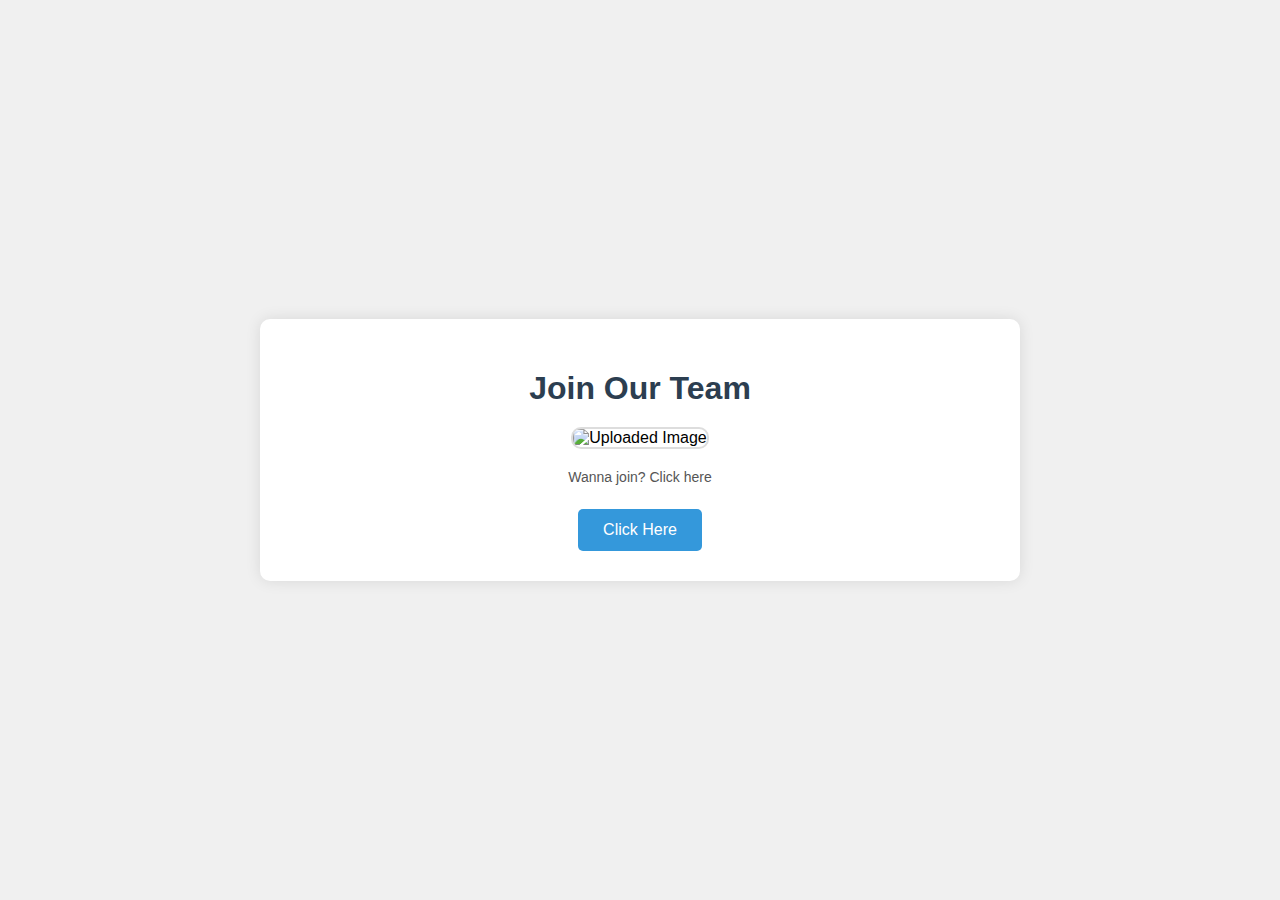
==== selection.html @ e82cae77 "Added-Files" ====
<!DOCTYPE html>
<html lang="en">
<head>
    <meta charset="UTF-8">
    <meta name="viewport" content="width=device-width, initial-scale=1.0">
    <title>Join Our Team</title>
    <style>
        body {
            font-family: Arial, sans-serif;
            margin: 0;
            padding: 0;
            background-color: #f0f0f0;
            display: flex;
            justify-content: center;
            align-items: center;
            min-height: 100vh;
        }

        .container {
            background-color: white;
            padding: 30px;
            border-radius: 10px;
            box-shadow: 0 0 15px rgba(0,0,0,0.1);
            width: 90%;
            max-width: 700px; /* Increased width */
            text-align: center;
        }

        h1 {
            color: #2c3e50;
            margin-bottom: 20px;
        }

        .image-container {
            width: 100%; /* Full width */
            height: auto;
            margin: 20px 0;
        }

        .image-container img {
            width: 100%; /* Adjust to container */
            height: auto; /* Keep aspect ratio */
            border-radius: 10px;
            border: 2px solid #ddd;
        }

        .note {
            font-size: 14px;
            color: #555;
            margin-top: 15px;
        }

        .next-btn {
            background-color: #3498db;
            color: white;
            padding: 12px 25px;
            border: none;
            border-radius: 5px;
            cursor: pointer;
            font-size: 16px;
            transition: background-color 0.3s;
            margin-top: 10px;
        }

        .next-btn:hover {
            background-color: #2980b9;
        }
    </style>
</head>
<body>
    <div class="container">
        <h1>Join Our Team</h1>
        
        <!-- Image Display -->
        <div class="image-container">
            <img src="https://i.ibb.co/xqnTXK15/strtup.png" alt="Uploaded Image">
        </div>

        <!-- Added note above the button -->
        <p class="note">Wanna join? Click here</p>

        <button class="next-btn" onclick="goToForm()">Click Here</button>
    </div>

    <script>
        // Function to navigate to the next page
        function goToForm() {
            window.location.href = 'selectionform.html';
        }
    </script>
</body>
</html>
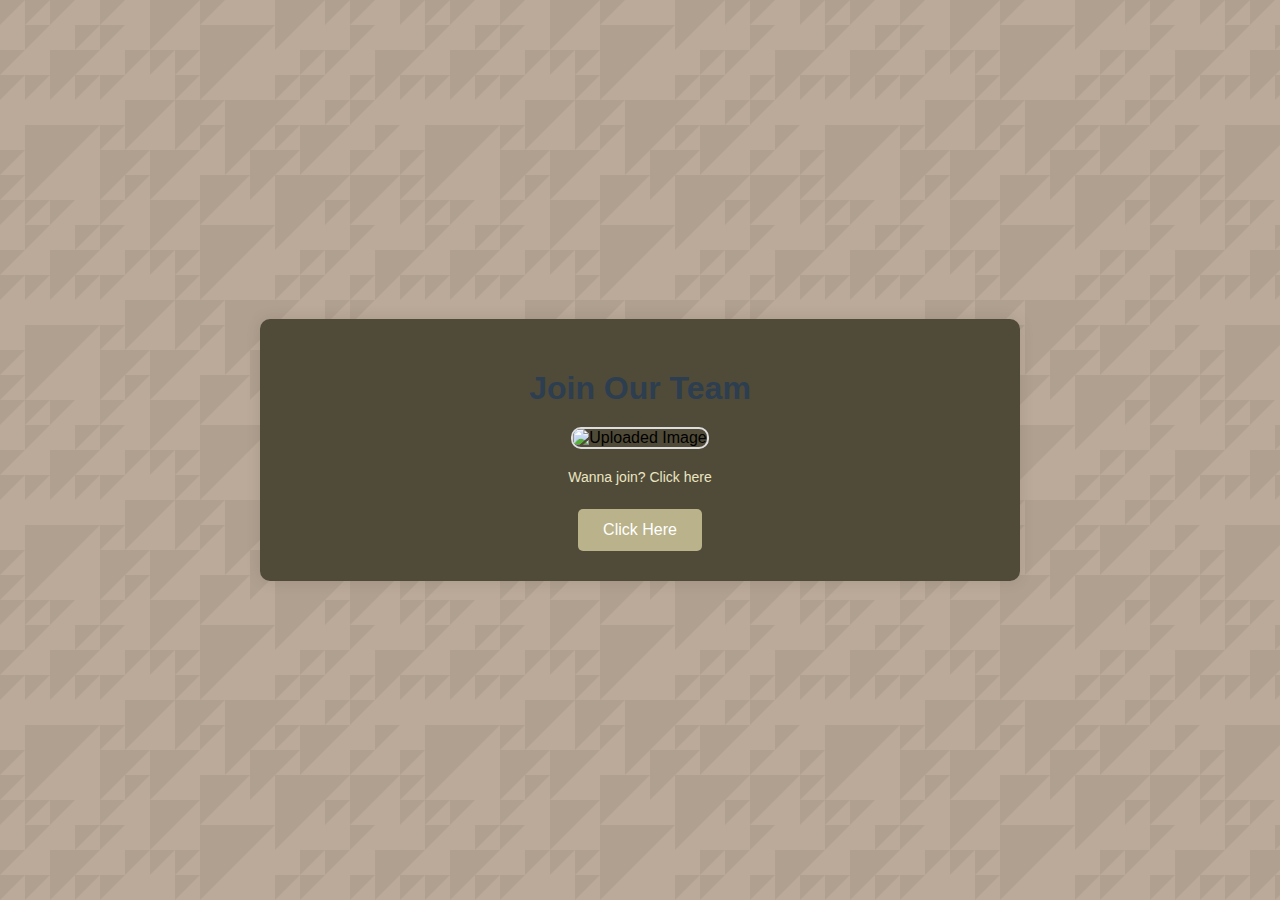
==== commit 81db1fc4: "Updated-CSS" ====
--- a/selection.html
+++ b/selection.html
@@ -6,6 +6,7 @@
     <title>Join Our Team</title>
     <style>
         body {
+            background-image: url("data:image/svg+xml,%3Csvg xmlns='http://www.w3.org/2000/svg' width='400' height='200' viewBox='0 0 160 80'%3E%3Cg fill='%23B0A090' %3E%3Cpolygon points='0 10 0 0 10 0'/%3E%3Cpolygon points='0 40 0 30 10 30'/%3E%3Cpolygon points='0 30 0 20 10 20'/%3E%3Cpolygon points='0 70 0 60 10 60'/%3E%3Cpolygon points='0 80 0 70 10 70'/%3E%3Cpolygon points='50 80 50 70 60 70'/%3E%3Cpolygon points='10 20 10 10 20 10'/%3E%3Cpolygon points='10 40 10 30 20 30'/%3E%3Cpolygon points='20 10 20 0 30 0'/%3E%3Cpolygon points='10 10 10 0 20 0'/%3E%3Cpolygon points='30 20 30 10 40 10'/%3E%3Cpolygon points='20 20 20 40 40 20'/%3E%3Cpolygon points='40 10 40 0 50 0'/%3E%3Cpolygon points='40 20 40 10 50 10'/%3E%3Cpolygon points='40 40 40 30 50 30'/%3E%3Cpolygon points='30 40 30 30 40 30'/%3E%3Cpolygon points='40 60 40 50 50 50'/%3E%3Cpolygon points='50 30 50 20 60 20'/%3E%3Cpolygon points='40 60 40 80 60 60'/%3E%3Cpolygon points='50 40 50 60 70 40'/%3E%3Cpolygon points='60 0 60 20 80 0'/%3E%3Cpolygon points='70 30 70 20 80 20'/%3E%3Cpolygon points='70 40 70 30 80 30'/%3E%3Cpolygon points='60 60 60 80 80 60'/%3E%3Cpolygon points='80 10 80 0 90 0'/%3E%3Cpolygon points='70 40 70 60 90 40'/%3E%3Cpolygon points='80 60 80 50 90 50'/%3E%3Cpolygon points='60 30 60 20 70 20'/%3E%3Cpolygon points='80 70 80 80 90 80 100 70'/%3E%3Cpolygon points='80 10 80 40 110 10'/%3E%3Cpolygon points='110 40 110 30 120 30'/%3E%3Cpolygon points='90 40 90 70 120 40'/%3E%3Cpolygon points='10 50 10 80 40 50'/%3E%3Cpolygon points='110 60 110 50 120 50'/%3E%3Cpolygon points='100 60 100 80 120 60'/%3E%3Cpolygon points='110 0 110 20 130 0'/%3E%3Cpolygon points='120 30 120 20 130 20'/%3E%3Cpolygon points='130 10 130 0 140 0'/%3E%3Cpolygon points='130 30 130 20 140 20'/%3E%3Cpolygon points='120 40 120 30 130 30'/%3E%3Cpolygon points='130 50 130 40 140 40'/%3E%3Cpolygon points='120 50 120 70 140 50'/%3E%3Cpolygon points='110 70 110 80 130 80 140 70'/%3E%3Cpolygon points='140 10 140 0 150 0'/%3E%3Cpolygon points='140 20 140 10 150 10'/%3E%3Cpolygon points='140 40 140 30 150 30'/%3E%3Cpolygon points='140 50 140 40 150 40'/%3E%3Cpolygon points='140 70 140 60 150 60'/%3E%3Cpolygon points='150 20 150 40 160 30 160 20'/%3E%3Cpolygon points='150 60 150 50 160 50'/%3E%3Cpolygon points='140 70 140 80 150 80 160 70'/%3E%3C/g%3E%3C/svg%3E");
             font-family: Arial, sans-serif;
             margin: 0;
             padding: 0;
@@ -14,10 +15,12 @@
             justify-content: center;
             align-items: center;
             min-height: 100vh;
+            background-color: #bbaa99;
+
         }
 
         .container {
-            background-color: white;
+            background-color: #504B38;
             padding: 30px;
             border-radius: 10px;
             box-shadow: 0 0 15px rgba(0,0,0,0.1);
@@ -46,12 +49,12 @@
 
         .note {
             font-size: 14px;
-            color: #555;
+            color: #EBE5C2;
             margin-top: 15px;
         }
 
         .next-btn {
-            background-color: #3498db;
+            background-color: #B9B28A;
             color: white;
             padding: 12px 25px;
             border: none;
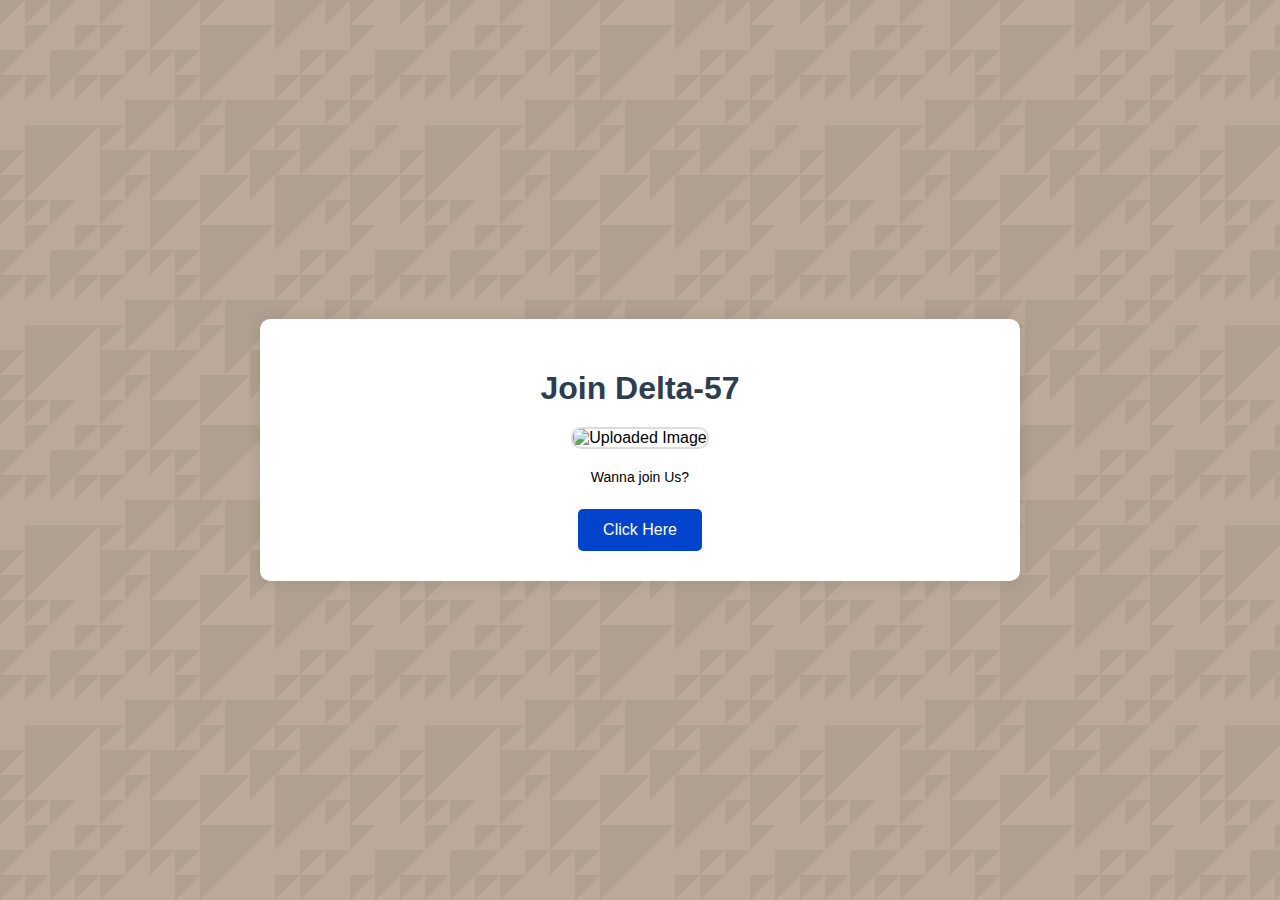
==== commit e6520c54: "Updated-Final-From-Dev" ====
--- a/selection.html
+++ b/selection.html
@@ -3,7 +3,7 @@
 <head>
     <meta charset="UTF-8">
     <meta name="viewport" content="width=device-width, initial-scale=1.0">
-    <title>Join Our Team</title>
+    <title>Join Delta-57</title>
     <style>
         body {
             background-image: url("data:image/svg+xml,%3Csvg xmlns='http://www.w3.org/2000/svg' width='400' height='200' viewBox='0 0 160 80'%3E%3Cg fill='%23B0A090' %3E%3Cpolygon points='0 10 0 0 10 0'/%3E%3Cpolygon points='0 40 0 30 10 30'/%3E%3Cpolygon points='0 30 0 20 10 20'/%3E%3Cpolygon points='0 70 0 60 10 60'/%3E%3Cpolygon points='0 80 0 70 10 70'/%3E%3Cpolygon points='50 80 50 70 60 70'/%3E%3Cpolygon points='10 20 10 10 20 10'/%3E%3Cpolygon points='10 40 10 30 20 30'/%3E%3Cpolygon points='20 10 20 0 30 0'/%3E%3Cpolygon points='10 10 10 0 20 0'/%3E%3Cpolygon points='30 20 30 10 40 10'/%3E%3Cpolygon points='20 20 20 40 40 20'/%3E%3Cpolygon points='40 10 40 0 50 0'/%3E%3Cpolygon points='40 20 40 10 50 10'/%3E%3Cpolygon points='40 40 40 30 50 30'/%3E%3Cpolygon points='30 40 30 30 40 30'/%3E%3Cpolygon points='40 60 40 50 50 50'/%3E%3Cpolygon points='50 30 50 20 60 20'/%3E%3Cpolygon points='40 60 40 80 60 60'/%3E%3Cpolygon points='50 40 50 60 70 40'/%3E%3Cpolygon points='60 0 60 20 80 0'/%3E%3Cpolygon points='70 30 70 20 80 20'/%3E%3Cpolygon points='70 40 70 30 80 30'/%3E%3Cpolygon points='60 60 60 80 80 60'/%3E%3Cpolygon points='80 10 80 0 90 0'/%3E%3Cpolygon points='70 40 70 60 90 40'/%3E%3Cpolygon points='80 60 80 50 90 50'/%3E%3Cpolygon points='60 30 60 20 70 20'/%3E%3Cpolygon points='80 70 80 80 90 80 100 70'/%3E%3Cpolygon points='80 10 80 40 110 10'/%3E%3Cpolygon points='110 40 110 30 120 30'/%3E%3Cpolygon points='90 40 90 70 120 40'/%3E%3Cpolygon points='10 50 10 80 40 50'/%3E%3Cpolygon points='110 60 110 50 120 50'/%3E%3Cpolygon points='100 60 100 80 120 60'/%3E%3Cpolygon points='110 0 110 20 130 0'/%3E%3Cpolygon points='120 30 120 20 130 20'/%3E%3Cpolygon points='130 10 130 0 140 0'/%3E%3Cpolygon points='130 30 130 20 140 20'/%3E%3Cpolygon points='120 40 120 30 130 30'/%3E%3Cpolygon points='130 50 130 40 140 40'/%3E%3Cpolygon points='120 50 120 70 140 50'/%3E%3Cpolygon points='110 70 110 80 130 80 140 70'/%3E%3Cpolygon points='140 10 140 0 150 0'/%3E%3Cpolygon points='140 20 140 10 150 10'/%3E%3Cpolygon points='140 40 140 30 150 30'/%3E%3Cpolygon points='140 50 140 40 150 40'/%3E%3Cpolygon points='140 70 140 60 150 60'/%3E%3Cpolygon points='150 20 150 40 160 30 160 20'/%3E%3Cpolygon points='150 60 150 50 160 50'/%3E%3Cpolygon points='140 70 140 80 150 80 160 70'/%3E%3C/g%3E%3C/svg%3E");
@@ -20,59 +20,66 @@
         }
 
         .container {
-            background-color: #504B38;
-            padding: 30px;
-            border-radius: 10px;
-            box-shadow: 0 0 15px rgba(0,0,0,0.1);
-            width: 90%;
-            max-width: 700px; /* Increased width */
-            text-align: center;
-        }
+    background-color: #ffffff;
+    padding: 30px;
+    border-radius: 10px;
+    box-shadow: 0 0 15px rgba(0,0,0,0.1);
+    width: 90%;
+    max-width: 700px; /* Increased width */
+    text-align: center;
+    transition: background-color 0.3s, box-shadow 0.3s;
+}
 
-        h1 {
-            color: #2c3e50;
-            margin-bottom: 20px;
-        }
+h1 {
+    color: #2c3e50;
+    margin-bottom: 20px;
+}
 
-        .image-container {
-            width: 100%; /* Full width */
-            height: auto;
-            margin: 20px 0;
-        }
+.image-container {
+    width: 100%; /* Full width */
+    height: auto;
+    margin: 20px 0;
+}
 
-        .image-container img {
-            width: 100%; /* Adjust to container */
-            height: auto; /* Keep aspect ratio */
-            border-radius: 10px;
-            border: 2px solid #ddd;
-        }
+.image-container img {
+    width: 100%; /* Adjust to container */
+    height: auto; /* Keep aspect ratio */
+    border-radius: 10px;
+    border: 2px solid #ddd;
+}
 
-        .note {
-            font-size: 14px;
-            color: #EBE5C2;
-            margin-top: 15px;
-        }
+.note {
+    font-size: 14px;
+    color: #000000;
+    margin-top: 15px;
+}
 
-        .next-btn {
-            background-color: #B9B28A;
-            color: white;
-            padding: 12px 25px;
-            border: none;
-            border-radius: 5px;
-            cursor: pointer;
-            font-size: 16px;
-            transition: background-color 0.3s;
-            margin-top: 10px;
-        }
+.next-btn {
+    background-color: #0044CC; /* Changed button color */
+    color: white;
+    padding: 12px 25px;
+    border: none;
+    border-radius: 5px;
+    cursor: pointer;
+    font-size: 16px;
+    transition: background-color 0.3s;
+    margin-top: 10px;
+}
 
-        .next-btn:hover {
-            background-color: #2980b9;
-        }
+.next-btn:hover {
+    background-color: #2980b9; /* Darker shade on hover */
+}
+
+.next-btn:hover + .container {
+    background-color: #f0f8ff; /* Light blue theme on hover */
+    box-shadow: 0 0 20px rgba(0, 68, 204, 0.2);
+}
+
     </style>
 </head>
 <body>
     <div class="container">
-        <h1>Join Our Team</h1>
+        <h1>Join Delta-57</h1>
         
         <!-- Image Display -->
         <div class="image-container">
@@ -80,7 +87,7 @@
         </div>
 
         <!-- Added note above the button -->
-        <p class="note">Wanna join? Click here</p>
+        <p class="note">Wanna join Us?</p>
 
         <button class="next-btn" onclick="goToForm()">Click Here</button>
     </div>
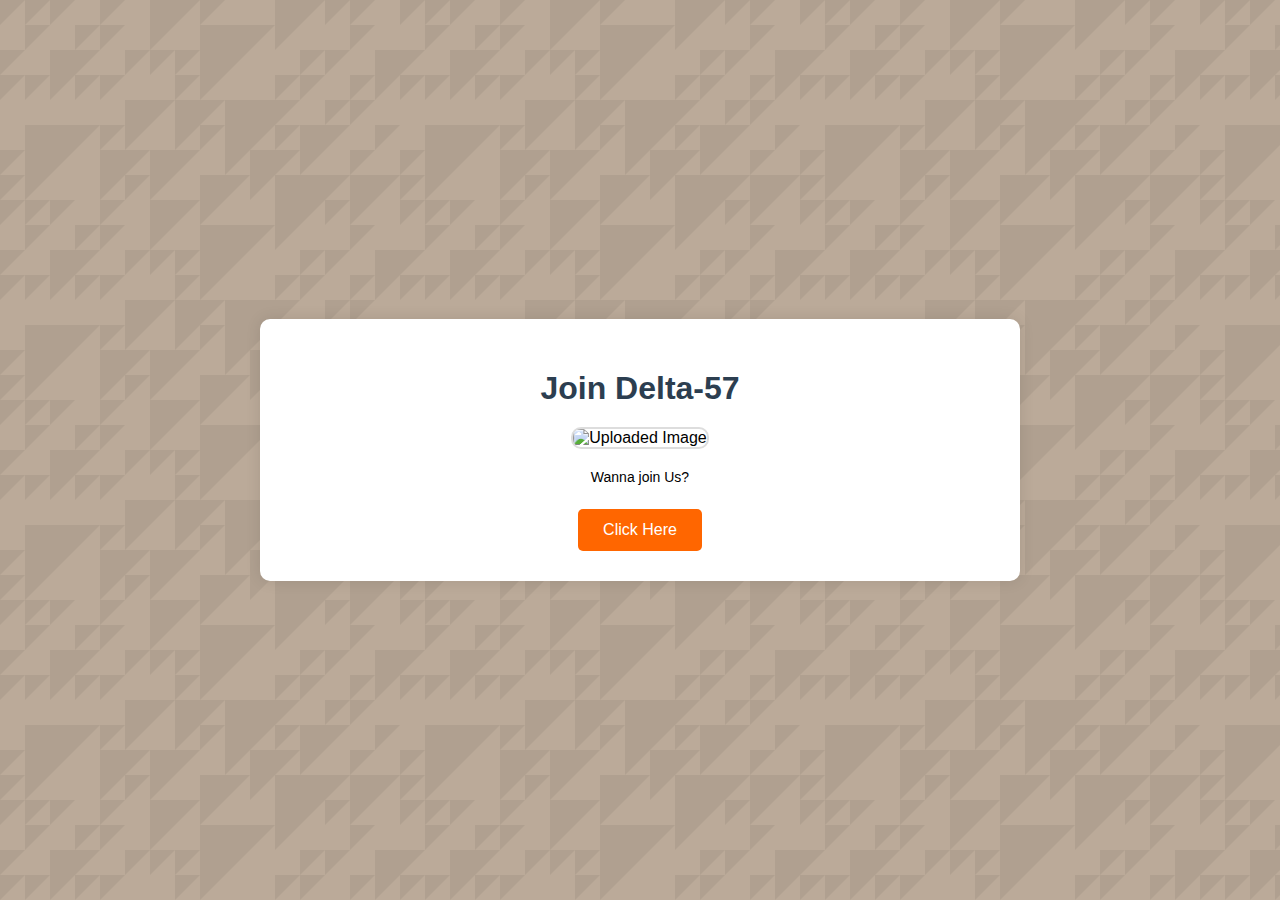
==== commit e1947874: "Oranged-Theme" ====
--- a/selection.html
+++ b/selection.html
@@ -55,7 +55,7 @@
 }
 
 .next-btn {
-    background-color: #0044CC; /* Changed button color */
+    background-color: #FF6600; /* Changed button color */
     color: white;
     padding: 12px 25px;
     border: none;
@@ -67,7 +67,7 @@
 }
 
 .next-btn:hover {
-    background-color: #2980b9; /* Darker shade on hover */
+    background-color: #CC5500; /* Darker shade on hover */
 }
 
 .next-btn:hover + .container {
